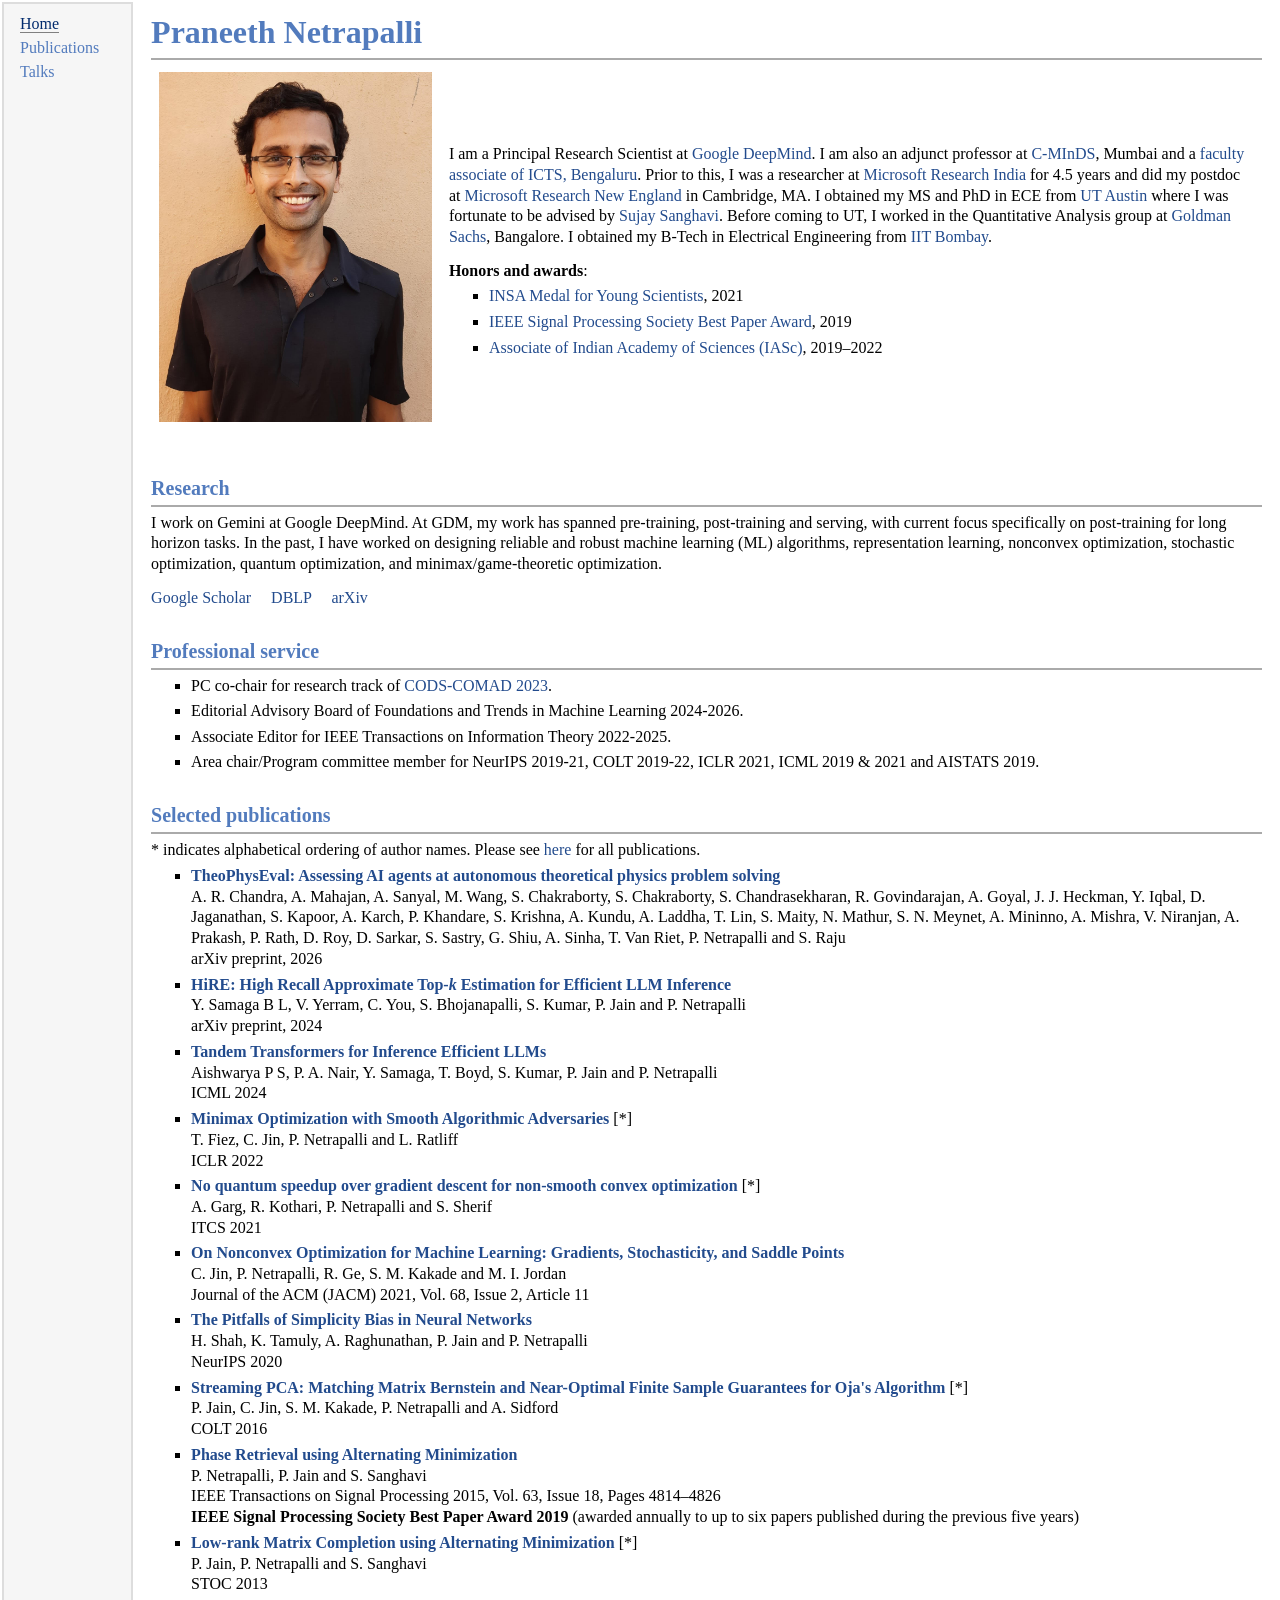
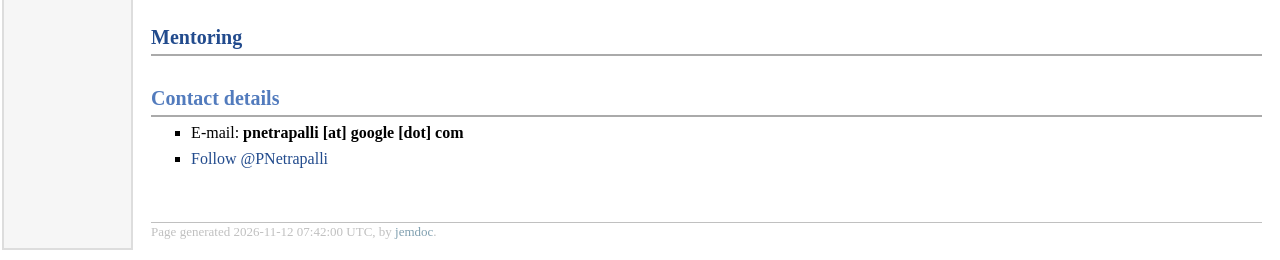
==== index.html @ 1373973f "Add files via upload" ====
<!DOCTYPE html PUBLIC "-//W3C//DTD XHTML 1.1//EN"
  "http://www.w3.org/TR/xhtml11/DTD/xhtml11.dtd">
<html xmlns="http://www.w3.org/1999/xhtml" xml:lang="en">
<head>
<meta name="generator" content="jemdoc, see http://jemdoc.jaboc.net/" />
<meta http-equiv="Content-Type" content="text/html;charset=utf-8" />
<link rel="stylesheet" href="jemdoc.css" type="text/css" />
<title></title>
</head>
<body>
<table summary="Table for page layout." id="tlayout">
<tr valign="top">
<td id="layout-menu">
<div class="menu-item"><a href="index.html" class="current">Home</a></div>
<div class="menu-item"><a href="research.html">Publications</a></div>
<div class="menu-item"><a href="talks.html">Talks</a></div>
</td>
<td id="layout-content">
<h1>Praneeth Netrapalli</h1>
<table class="imgtable"><tr><td>
<a href="praneeth.png"><img src="praneeth.png" alt="" width="273px" height="350px" /></a>&nbsp;</td>
<td align="left"><p>I am a Principal Research Scientist at <a href="https://deepmind.google/">Google DeepMind</a>. I am also an adjunct professor at <a href="https://www.minds.iitb.ac.in/people/visiting-faculty/dr-praneeth-netrapalli">C-MInDS</a>, Mumbai and a <a href="https://www.icts.res.in/people/praneeth-netrapalli">faculty associate of ICTS, Bengaluru</a>. Prior to this, I was a researcher at <a href="https://www.microsoft.com/en-us/research/lab/microsoft-research-india">Microsoft Research India</a> for 4.5 years and did my postdoc at <a href="https://www.microsoft.com/en-us/research/lab/microsoft-research-new-england">Microsoft Research New England</a> in Cambridge, MA. I obtained my MS and PhD in ECE from <a href="http://www.utexas.edu">UT Austin</a> where I was fortunate to be advised by <a href="http://users.ece.utexas.edu/~sanghavi/index.html">Sujay Sanghavi</a>. Before coming to UT, I worked in the Quantitative Analysis group at <a href="http://www.goldmansachs.com/index.html">Goldman Sachs</a>, Bangalore. I obtained my B-Tech in Electrical Engineering from <a href="http://www.iitb.ac.in">IIT Bombay</a>.</p>
<p><b>Honors and awards</b>: <br /></p>
<ul>
<li><p><a href="https://www.insaindia.res.in/pdf/GBM_oct_2021.pdf">INSA Medal for Young Scientists</a>, 2021</p>
</li>
<li><p><a href="https://signalprocessingsociety.org/publications-resources/ieee-signal-processing-society-best-paper-award">IEEE Signal Processing Society Best Paper Award</a>, 2019</p>
</li>
<li><p><a href="https://fellows.ias.ac.in/profile/v/AS2019011">Associate of Indian Academy of Sciences (IASc)</a>, 2019&ndash;2022</p>
</li>
</ul>
</td></tr></table>
<h2>Research</h2>
<p>I work on Gemini at Google DeepMind. At GDM, my work has spanned pre-training, post-training and serving, with current focus specifically on post-training for long horizon tasks. In the past, I have worked on designing reliable and robust machine learning (ML) algorithms, representation learning, nonconvex optimization, stochastic optimization, quantum optimization, and minimax/game-theoretic optimization.</p>
<p><a href="https://scholar.google.co.in/citations?user=mim8FQkAAAAJ&amp;hl=en&amp;oi=ao">Google Scholar</a>&nbsp;&nbsp;&nbsp;&nbsp;&nbsp;<a href="http://dblp.uni-trier.de/pers/hd/n/Netrapalli:Praneeth">DBLP</a>&nbsp;&nbsp;&nbsp;&nbsp;&nbsp;<a href="https://arxiv.org/find/all/1/au:+netrapalli%5fpraneeth/0/1/0/all/0/1">arXiv</a></p>
<h2>Professional service</h2>
<ul>
<li><p>PC co-chair for research track of <a href="https://ikdd.acm.org/cods-comad/2023/">CODS-COMAD 2023</a>.</p>
</li>
<li><p>Editorial Advisory Board of Foundations and Trends in Machine Learning 2024-2026.</p>
</li>
<li><p>Associate Editor for IEEE Transactions on Information Theory 2022-2025.</p>
</li>
<li><p>Area chair/Program committee member for NeurIPS 2019-21, COLT 2019-22, ICLR 2021, ICML 2019 &amp; 2021 and AISTATS 2019.</p>
</li>
</ul>
<h2>Selected publications</h2>
<p>* indicates alphabetical ordering of author names. Please see <a href="research.html">here</a> for all publications.</p>
<ul>
<li><p><a href="https://arxiv.org/abs/2610.16733"><b>TheoPhysEval: Assessing AI agents at autonomous theoretical physics problem solving</b></a> <br />
A. R. Chandra, A. Mahajan, A. Sanyal, M. Wang, S. Chakraborty, S. Chakraborty, S. Chandrasekharan, R. Govindarajan, A. Goyal, J. J. Heckman, Y. Iqbal, D. Jaganathan, S. Kapoor, A. Karch, P. Khandare, S. Krishna, A. Kundu, A. Laddha, T. Lin, S. Maity, N. Mathur, S. N. Meynet, A. Mininno, A. Mishra, V. Niranjan, A. Prakash, P. Rath, D. Roy, D. Sarkar, S. Sastry, G. Shiu, A. Sinha, T. Van Riet, P. Netrapalli and S. Raju <br />
arXiv preprint, 2026 <br /></p>
</li>
<li><p><a href="https://arxiv.org/abs/2402.09360"><b>HiRE: High Recall Approximate Top-<i>k</i> Estimation for Efficient LLM Inference</b></a> <br />
Y. Samaga B L, V. Yerram, C. You, S. Bhojanapalli, S. Kumar, P. Jain and P. Netrapalli <br />
arXiv preprint, 2024 <br /></p>
</li>
<li><p><a href="https://arxiv.org/abs/2402.08644"><b>Tandem Transformers for Inference Efficient LLMs</b></a> <br />
Aishwarya P S, P. A. Nair, Y. Samaga, T. Boyd, S. Kumar, P. Jain and P. Netrapalli <br />
ICML 2024 <br /></p>
</li>
<li><p><a href="https://arxiv.org/abs/2106.01488"><b>Minimax Optimization with Smooth Algorithmic Adversaries</b></a> [*] <br />
T. Fiez, C. Jin, P. Netrapalli and L. Ratliff <br />
ICLR 2022 <br /></p>
</li>
<li><p><a href="https://arxiv.org/abs/2010.01801"><b>No quantum speedup over gradient descent for non-smooth convex optimization</b></a> [*] <br />
A. Garg, R. Kothari, P. Netrapalli and S. Sherif <br />
ITCS 2021 <br /></p>
</li>
<li><p><a href="https://arxiv.org/abs/1902.04811"><b>On Nonconvex Optimization for Machine Learning: Gradients, Stochasticity, and Saddle Points</b></a> <br />
C. Jin, P. Netrapalli, R. Ge, S. M. Kakade and M. I. Jordan <br />
Journal of the ACM (JACM) 2021, Vol. 68, Issue 2, Article 11 <br /></p>
</li>
<li><p><a href="https://arxiv.org/abs/2006.07710"><b>The Pitfalls of Simplicity Bias in Neural Networks</b></a> <br />
H. Shah, K. Tamuly, A. Raghunathan, P. Jain and P. Netrapalli <br />
NeurIPS 2020 <br /></p>
</li>
<li><p><a href="https://arxiv.org/abs/1602.06929"><b>Streaming PCA: Matching Matrix Bernstein and Near-Optimal Finite Sample Guarantees for Oja's Algorithm</b></a> [*]<br />
P. Jain, C. Jin, S. M. Kakade, P. Netrapalli and A. Sidford <br />
COLT 2016 <br /></p>
</li>
<li><p><a href="http://arxiv.org/abs/1306.0160"><b>Phase Retrieval using Alternating Minimization</b></a> <br />
P. Netrapalli, P. Jain and S. Sanghavi <br />
IEEE Transactions on Signal Processing 2015, Vol. 63, Issue 18, Pages 4814&ndash;4826 <br />
<b>IEEE Signal Processing Society Best Paper Award 2019</b> (awarded annually to up to six papers published during the previous five years)<br /></p>
</li>
<li><p><a href="http://arxiv.org/abs/1212.0467"><b>Low-rank Matrix Completion using Alternating Minimization</b></a> [*]<br />
P. Jain, P. Netrapalli and S. Sanghavi <br />
STOC 2013 <br /></p>
</li>
</ul>
<h2><a href="mentoring.html">Mentoring</a></h2>
<h2>Contact details</h2>
<ul>
<li><p>E-mail: <b>pnetrapalli [at] google [dot] com</b> <br /></p>
</li>
<li><p><a href="https://twitter.com/PNetrapalli?ref_src=twsrc%5Etfw" class="twitter-follow-button" data-show-count="false">Follow @PNetrapalli</a><script async src="https://platform.twitter.com/widgets.js" charset="utf-8"></script></p>
</li>
</ul>
<div id="footer">
<div id="footer-text">
Page generated 2026-11-12 07:42:00 UTC, by <a href="http://jemdoc.jaboc.net/">jemdoc</a>.
</div>
</div>
</td>
</tr>
</table>
</body>
</html>
---- jemdoc.css ----
/* Default css file for jemdoc. */

table#tlayout {
    border: none;
    border-collapse: separate;
    background: white;
}

body {
	background: white;
	font-family: Georgia, serif;
	padding-bottom: 8px;
	margin: 0;
}

#layout-menu {
	background: #f6f6f6;
	border: 2px solid #dddddd;
	padding-top: 0.5em;
	padding-left: 8px;
	padding-right: 2.0em;
	font-size: 1.0em;
	width: auto;
	white-space: nowrap;
    text-align: left;
    vertical-align: top;
}

#layout-menu td {
	background: #f4f4f4;
    vertical-align: top;
}

#layout-content {
	padding-top: 0.0em;
	padding-left: 1.0em;
	padding-right: 1.0em;
    border: none;
    background: white;
    text-align: left;
    vertical-align: top;
}

#layout-menu a {
	line-height: 1.5em;
	margin-left: 0.5em;
}

tt {
    background: #ffffdd;
}

pre, tt {
	font-size: 90%;
	font-family: monaco, monospace;
}

a, a > tt {
	color: #224b8d;
	text-decoration: none;
}

a:hover {
	border-bottom: 1px gray dotted;
}

#layout-menu a.current:link, #layout-menu a.current:visited {
	color: #022b6d;
	border-bottom: 1px gray solid;
}
#layout-menu a:link, #layout-menu a:visited, #layout-menu a:hover {
	color: #527bbd;
	text-decoration: none;
}
#layout-menu a:hover {
	text-decoration: none;
}

div.menu-category {
	border-bottom: 1px solid gray;
	margin-top: 0.8em;
	padding-top: 0.2em;
	padding-bottom: 0.1em;
	font-weight: bold;
}

div.menu-item {
	padding-left: 16px;
	text-indent: -16px;
}

div#toptitle {
	padding-bottom: 0.2em;
	margin-bottom: 1.5em;
	border-bottom: 3px double gray;
}

/* Reduce space if we begin the page with a title. */
div#toptitle + h2, div#toptitle + h3 {
	margin-top: -0.7em;
}

div#subtitle {
	margin-top: 0.0em;
	margin-bottom: 0.0em;
	padding-top: 0em;
	padding-bottom: 0.1em;
}

em {
	font-style: italic;
}

strong {
	font-weight: bold;
}


h1, h2, h3 {
	color: #527bbd;
	margin-top: 0.7em;
	margin-bottom: 0.3em;
	padding-bottom: 0.2em;
	line-height: 1.25;
	padding-top: 1em;
	border-bottom: 2px solid #aaaaaa;
}

h1 {
	font-size: 200%;
}

h2 {
	padding-top: 0.8em;
	font-size: 125%;
}

h2 + h3 {
    padding-top: 0.2em;
}

h3 {
	font-size: 110%;
	border-bottom: none;
}

p {
	margin-top: 0.0em;
	margin-bottom: 0.8em;
	padding: 0;
	line-height: 1.3;
}

pre {
	padding: 0;
	margin: 0;
}

div#footer {
	font-size: small;
	border-top: 1px solid #c0c0c0;
	padding-top: 0.1em;
	margin-top: 4.0em;
	color: #c0c0c0;
}

div#footer a {
	color: #80a0b0;
}

div#footer-text {
	float: left;
	padding-bottom: 8px;
}

ul, ol, dl {
	margin-top: 0.2em;
	padding-top: 0;
	margin-bottom: 0.8em;
}

dt {
	margin-top: 0.5em;
	margin-bottom: 0;
}

dl {
	margin-left: 20px;
}

dd {
	color: #222222;
}

dd > *:first-child {
	margin-top: 0;
}

ul {
	list-style-position: outside;
	list-style-type: square;
}

p + ul, p + ol {
	margin-top: -0.5em;
}

li ul, li ol {
	margin-top: -0.3em;
}

ol {
	list-style-position: outside;
	list-style-type: decimal;
}

li p, dd p {
	margin-bottom: 0.3em;
}


ol ol {
	list-style-type: lower-alpha;
}

ol ol ol {
	list-style-type: lower-roman;
}

p + div.codeblock {
	margin-top: -0.6em;
}

div.codeblock, div.infoblock {
	margin-right: 0%;
	margin-top: 1.2em;
	margin-bottom: 1.3em;
}

div.blocktitle {
	font-weight: bold;
	color: #cd7b62;
	margin-top: 1.2em;
	margin-bottom: 0.1em;
}

div.blockcontent {
	border: 1px solid silver;
	padding: 0.3em 0.5em;
}

div.infoblock > div.blockcontent {
	background: #ffffee;
}

div.blockcontent p + ul, div.blockcontent p + ol {
	margin-top: 0.4em;
}

div.infoblock p {
	margin-bottom: 0em;
}

div.infoblock li p, div.infoblock dd p {
	margin-bottom: 0.5em;
}

div.infoblock p + p {
	margin-top: 0.8em;
}

div.codeblock > div.blockcontent {
	background: #f6f6f6;
}

span.pycommand {
	color: #000070;
}

span.statement {
	color: #008800;
}
span.builtin {
	color: #000088;
}
span.special {
	color: #990000;
}
span.operator {
	color: #880000;
}
span.error {
	color: #aa0000;
}
span.comment, span.comment > *, span.string, span.string > * {
	color: #606060;
}

@media print {
	#layout-menu { display: none; }
}

#fwtitle {
	margin: 2px;
}

#fwtitle #toptitle {
	padding-left: 0.5em;
	margin-bottom: 0.5em;
}

#layout-content h1:first-child, #layout-content h2:first-child, #layout-content h3:first-child {
	margin-top: -0.7em;
}

div#toptitle h1, #layout-content div#toptitle h1 {
	margin-bottom: 0.0em;
	padding-bottom: 0.1em;
	padding-top: 0;
	margin-top: 0.5em;
	border-bottom: none;
}

img.eq {
	padding: 0;
	padding-left: 0.1em;
	padding-right: 0.1em;
	margin: 0;
}

img.eqwl {
	padding-left: 2em;
	padding-top: 0.6em;
	padding-bottom: 0.2em;
	margin: 0;
}

table {
    border: 2px solid black;
    border-collapse: collapse;
}

td {
    padding: 2px;
    padding-left: 0.5em;
    padding-right: 0.5em;
    text-align: center;
    border: 1px solid gray;
}

table + table {
    margin-top: 1em;
}

tr.heading {
    font-weight: bold;
    border-bottom: 2px solid black;
}

img {
    border: none;
}

table.imgtable, table.imgtable td {
    border: none;
    text-align: left;
}
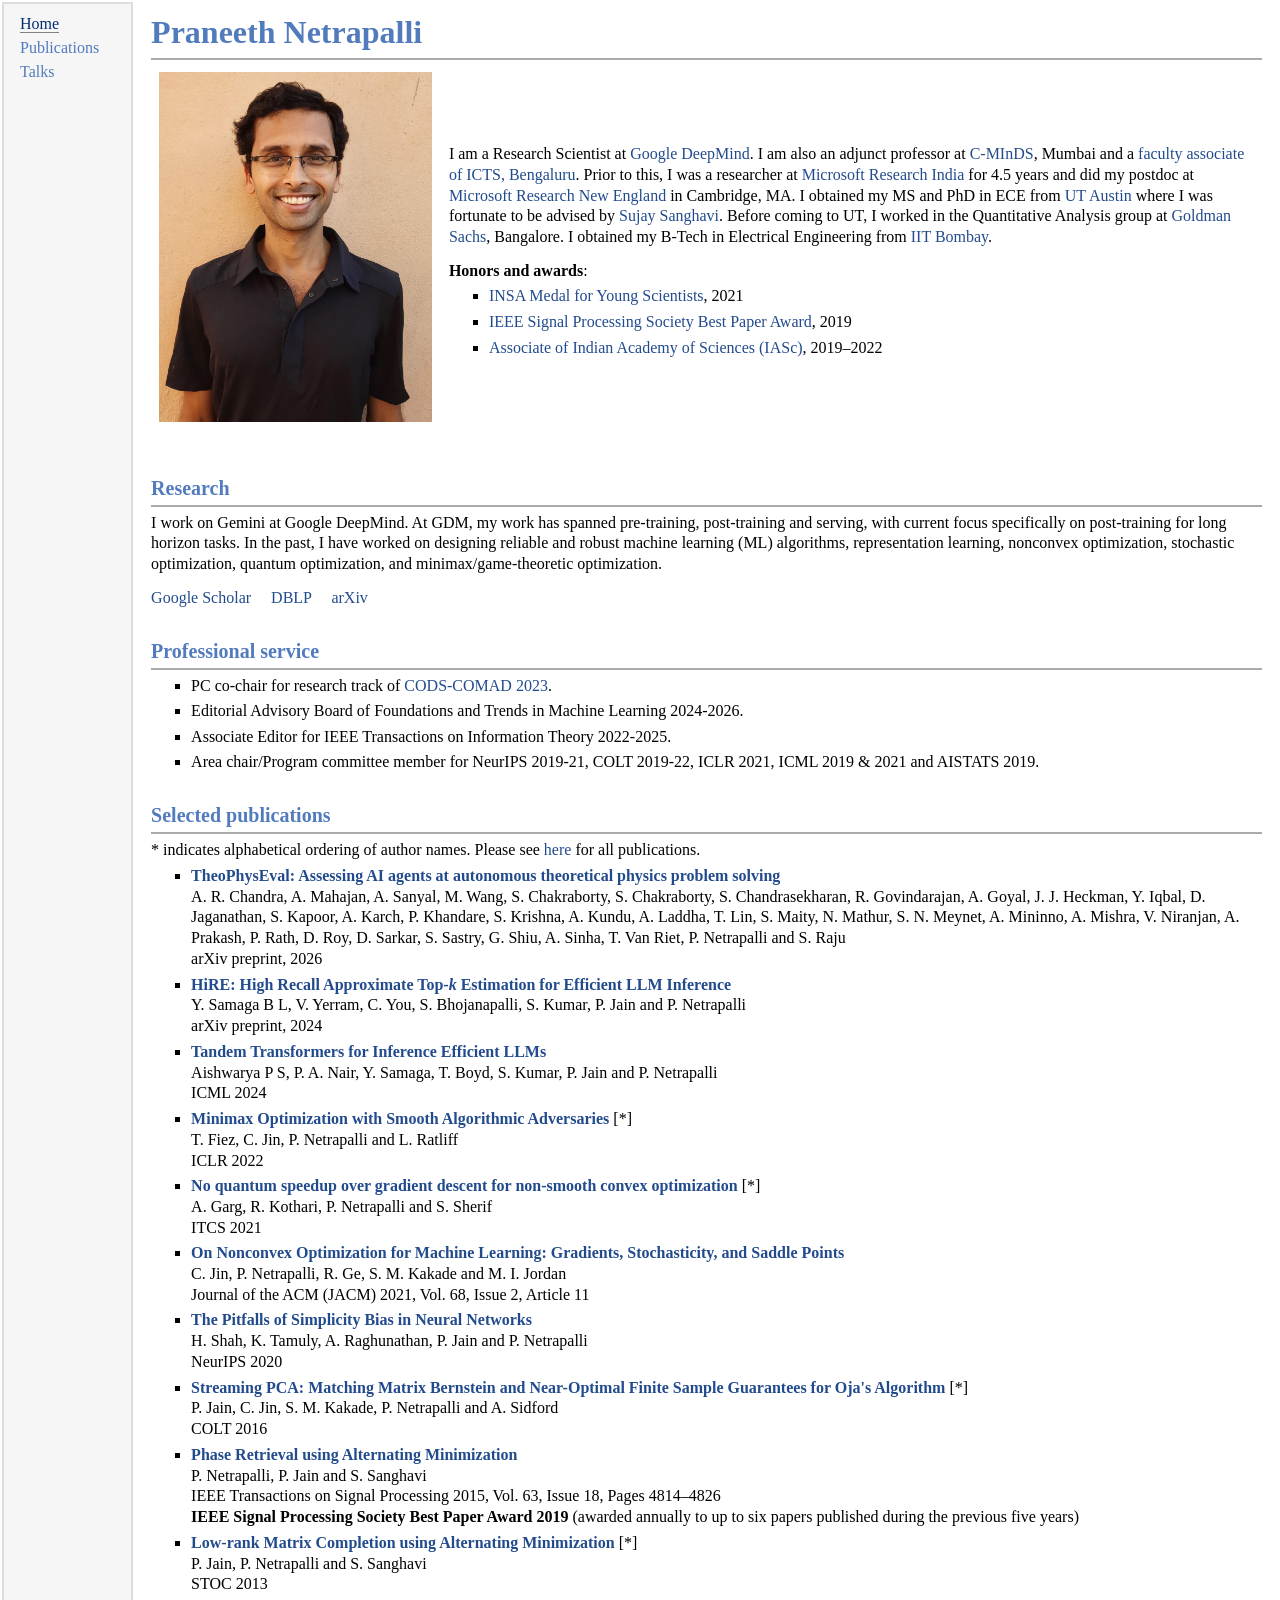
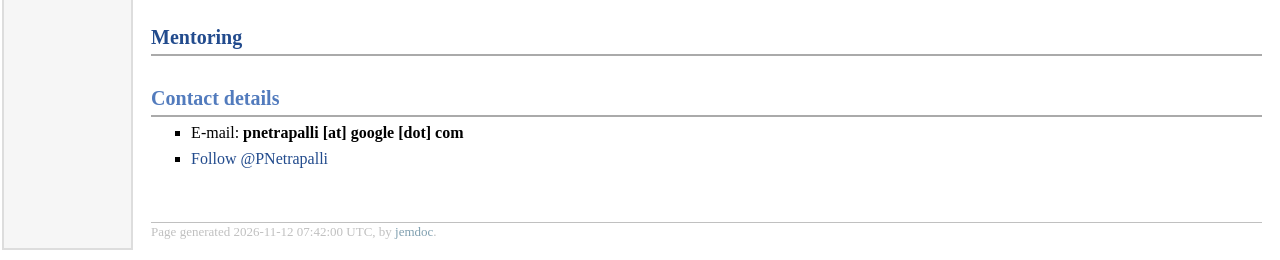
==== commit 097a6989: "Update index.html" ====
--- a/index.html
+++ b/index.html
@@ -19,7 +19,7 @@
 <h1>Praneeth Netrapalli</h1>
 <table class="imgtable"><tr><td>
 <a href="praneeth.png"><img src="praneeth.png" alt="" width="273px" height="350px" /></a>&nbsp;</td>
-<td align="left"><p>I am a Principal Research Scientist at <a href="https://deepmind.google/">Google DeepMind</a>. I am also an adjunct professor at <a href="https://www.minds.iitb.ac.in/people/visiting-faculty/dr-praneeth-netrapalli">C-MInDS</a>, Mumbai and a <a href="https://www.icts.res.in/people/praneeth-netrapalli">faculty associate of ICTS, Bengaluru</a>. Prior to this, I was a researcher at <a href="https://www.microsoft.com/en-us/research/lab/microsoft-research-india">Microsoft Research India</a> for 4.5 years and did my postdoc at <a href="https://www.microsoft.com/en-us/research/lab/microsoft-research-new-england">Microsoft Research New England</a> in Cambridge, MA. I obtained my MS and PhD in ECE from <a href="http://www.utexas.edu">UT Austin</a> where I was fortunate to be advised by <a href="http://users.ece.utexas.edu/~sanghavi/index.html">Sujay Sanghavi</a>. Before coming to UT, I worked in the Quantitative Analysis group at <a href="http://www.goldmansachs.com/index.html">Goldman Sachs</a>, Bangalore. I obtained my B-Tech in Electrical Engineering from <a href="http://www.iitb.ac.in">IIT Bombay</a>.</p>
+<td align="left"><p>I am a Research Scientist at <a href="https://deepmind.google/">Google DeepMind</a>. I am also an adjunct professor at <a href="https://www.minds.iitb.ac.in/people/visiting-faculty/dr-praneeth-netrapalli">C-MInDS</a>, Mumbai and a <a href="https://www.icts.res.in/people/praneeth-netrapalli">faculty associate of ICTS, Bengaluru</a>. Prior to this, I was a researcher at <a href="https://www.microsoft.com/en-us/research/lab/microsoft-research-india">Microsoft Research India</a> for 4.5 years and did my postdoc at <a href="https://www.microsoft.com/en-us/research/lab/microsoft-research-new-england">Microsoft Research New England</a> in Cambridge, MA. I obtained my MS and PhD in ECE from <a href="http://www.utexas.edu">UT Austin</a> where I was fortunate to be advised by <a href="http://users.ece.utexas.edu/~sanghavi/index.html">Sujay Sanghavi</a>. Before coming to UT, I worked in the Quantitative Analysis group at <a href="http://www.goldmansachs.com/index.html">Goldman Sachs</a>, Bangalore. I obtained my B-Tech in Electrical Engineering from <a href="http://www.iitb.ac.in">IIT Bombay</a>.</p>
 <p><b>Honors and awards</b>: <br /></p>
 <ul>
 <li><p><a href="https://www.insaindia.res.in/pdf/GBM_oct_2021.pdf">INSA Medal for Young Scientists</a>, 2021</p>
